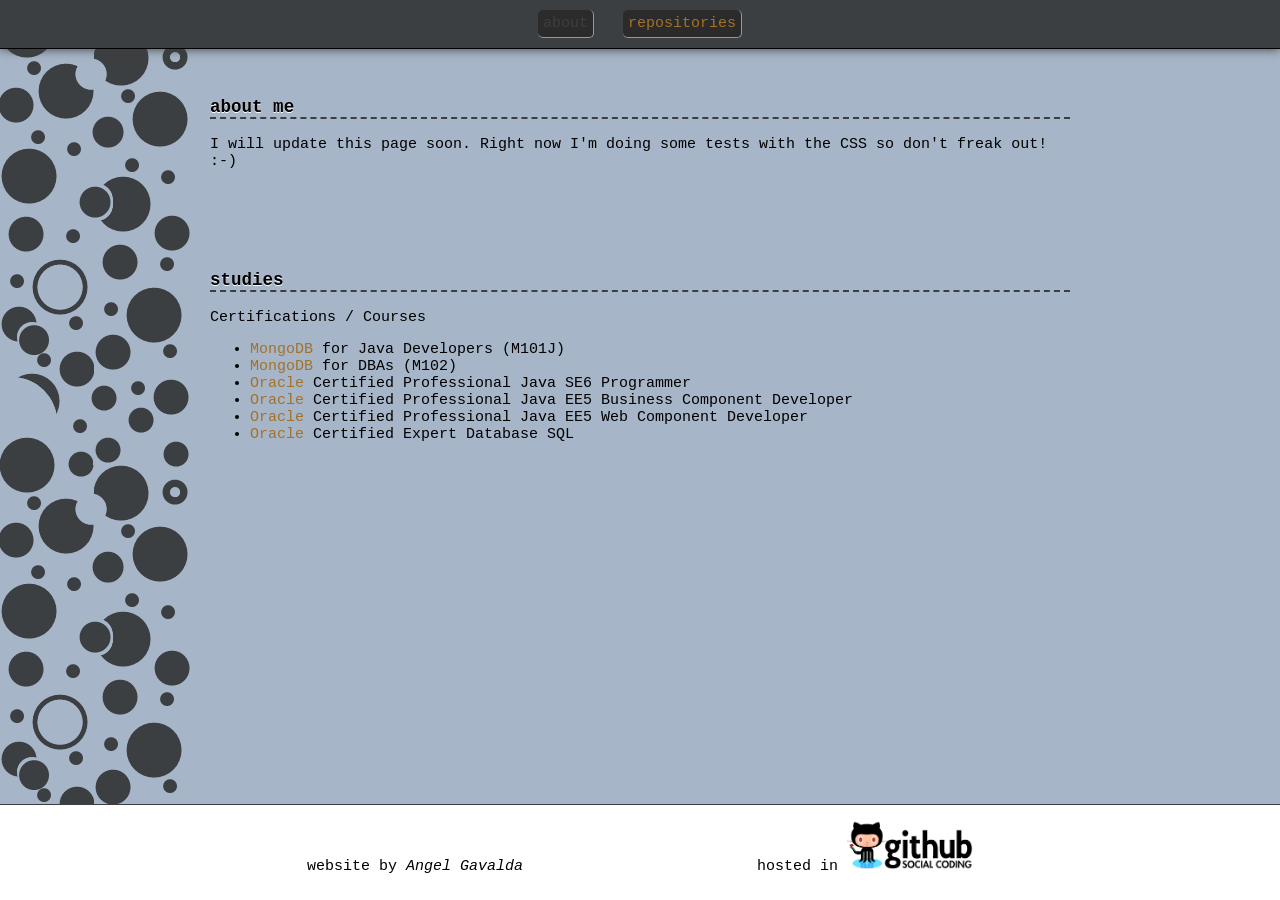
==== index.html @ 54467887 "add studies" ====
<!DOCTYPE html>
<html>
<head>
    <title>Angel github io</title>
    <link rel="stylesheet" type="text/css" href="css/angel-git.css"/>
    <script type="text/javascript" src="js/angel-git.js"></script>
</head>
<body>
<div class="main-container">
    <header>
        <ul class="centered">
            <li class="active"><a href="/">about</a></li>
            <li><a href="/repo">repositories</a></li>
        </ul>
    </header>
    <section id="mainSection">
        <div class="body-container centered">
            <article>
                <h1>about me</h1>
                <p>I will update this page soon. Right now I'm doing some tests with the CSS so don't freak out! :-)</p>
                <br/>

                <!--<div class="code-container">-->
                    <!--<div class="code">-->
                        <!--<span class="console">-->
                            <!--<span class="keyword">public void </span>hola()-->
                            <!--<span class="keyword">{</span>...<span class="keyword">}</span>-->
                        <!--</span>-->
                    <!--</div>-->
                <!--</div>-->
            </article>
            <article>
                <h1>studies</h1>
                <p>Certifications / Courses</p>
                <ul>
                    <li><a href="https://education.mongodb.com/">MongoDB</a> for Java Developers (M101J)</li>
                    <li><a href="https://education.mongodb.com/">MongoDB</a> for DBAs (M102)</li>
                    <li><a href="http://education.oracle.com/" target="_blank">Oracle</a> Certified Professional Java SE6 Programmer</li>
                    <li><a href="http://education.oracle.com/" target="_blank">Oracle</a> Certified Professional Java EE5 Business Component Developer</li>
                    <li><a href="http://education.oracle.com/" target="_blank">Oracle</a> Certified Professional Java EE5 Web Component Developer</li>
                    <li><a href="http://education.oracle.com/" target="_blank">Oracle</a> Certified Expert Database SQL</li>
                </ul>
                <!--<div class="code-container">-->
                <!--<div class="code">-->
                <!--<span class="console">-->
                <!--<span class="keyword">public void </span>hola()-->
                <!--<span class="keyword">{</span>...<span class="keyword">}</span>-->
                <!--</span>-->
                <!--</div>-->
                <!--</div>-->
            </article>
        </div>
    </section>
    <footer>
        <div class="footer-container centered">
            <div class="footer-container-author">
                <p>website by <em>Angel Gavalda</em></p>
            </div>
            <div class="footer-container-github">
                <p>hosted in <a href="https://github.com/"><img src="img/github-logo.png" height="50px"/></a></p>
            </div>
        </div>
    </footer>
</div>
</body>
</html>
---- css/angel-git.css ----
html, body {
    height: 100%;
}

body {
    font-family: Consolas, "Liberation Mono", Courier, monospace;
    font-size: 15px;
    background-color: #a6b5c7;
    margin: 0;
    overflow-y: scroll;
    min-width: 1000px;
}

.centered {
    margin: 0 auto;
    max-width: 900px;
}

a {
    color: #a37229;
    text-decoration: none;
    transition: all .25s;
    -moz-transition: all .25s;
    -webkit-transition: all .25s;
}
a:hover {
    color: #4a3413;
}

.main-container {
    min-height: 100%;
    position: relative;
    /*background: url("../img/bg.png") repeat-y scroll left top, url("../img/bg2.png") repeat-y scroll right top;*/
    background: url("../img/bg.png") repeat-y scroll left top;
}

/*body content*/
section h1 {
    text-shadow:  0 1px #fff;
    border-bottom: 2px dashed #3c3f41;
}
.body-container {
    padding-bottom: 95px;
    /*margin-left: 190px;*/
}
.body-container article {
    /*margin-left: 130px;*/
    padding: 20px;
    /*border-bottom: 1px dashed #3c3f41;*/
    /*background-color: #9ebc9d;*/
    /*border: 2px dashed #3c3f41;*/
    margin-bottom: 10px;
    margin-top: 10px;
    border-radius: 7px;
}
.body-container article img {
    margin-bottom: 20px;
    margin-top: 20px;
    margin-left: 150px;
    box-shadow: 5px 5px 5px #888888;
}
.code-container {
    width: 700px;
    margin: 30px auto 0;
}
.code {
    background-color: #3c3f41;
    border-radius: 7px;
    padding: 10px;
}
.console {
    font-family: Consolas, "Liberation Mono", Courier, monospace;
    color: white;
}
.keyword {
    color: #ffcaa6;
}

/*header*/
header {
    padding-bottom: 10px;
    padding-top: 10px;
    background-color: #3c3f41;
    box-shadow: 0 0 10px #3c3f41;
    border-bottom: 1px solid black;
    margin-bottom: 2px;
}
header ul {
    display: block;
    text-align: center;
    padding-left: 0;
}
header ul li {
    display: inline-block;
    padding: 5px;
    border-radius: 5px;
    background-color: #2b2b2b;
    margin-left: 10px;
    margin-right: 10px;
    border-bottom: 1px solid #999;
    border-right: 1px solid #999;
}
header ul li:hover {

}
header ul li.active a {
    /*text-decoration: underline;*/
    color: #3c3f41;
}


/*footer*/
body footer {
    width: 100%;
    padding-bottom: 5px;
    background-color: #FFF;
    /*box-shadow: 0 -4px 2px #b1d8af;*/
    border-top: 1px solid #3c3f41;
    margin-top: 50px;
    position: absolute;
    bottom: 0;
    height: 90px;
}
.footer-container {
    display: block;
    text-align: center;
}

.footer-container-author {
    display: inline-block;
    width: 49%;
}
.footer-container-github {
    display: inline-block;
    width: 49%;
}
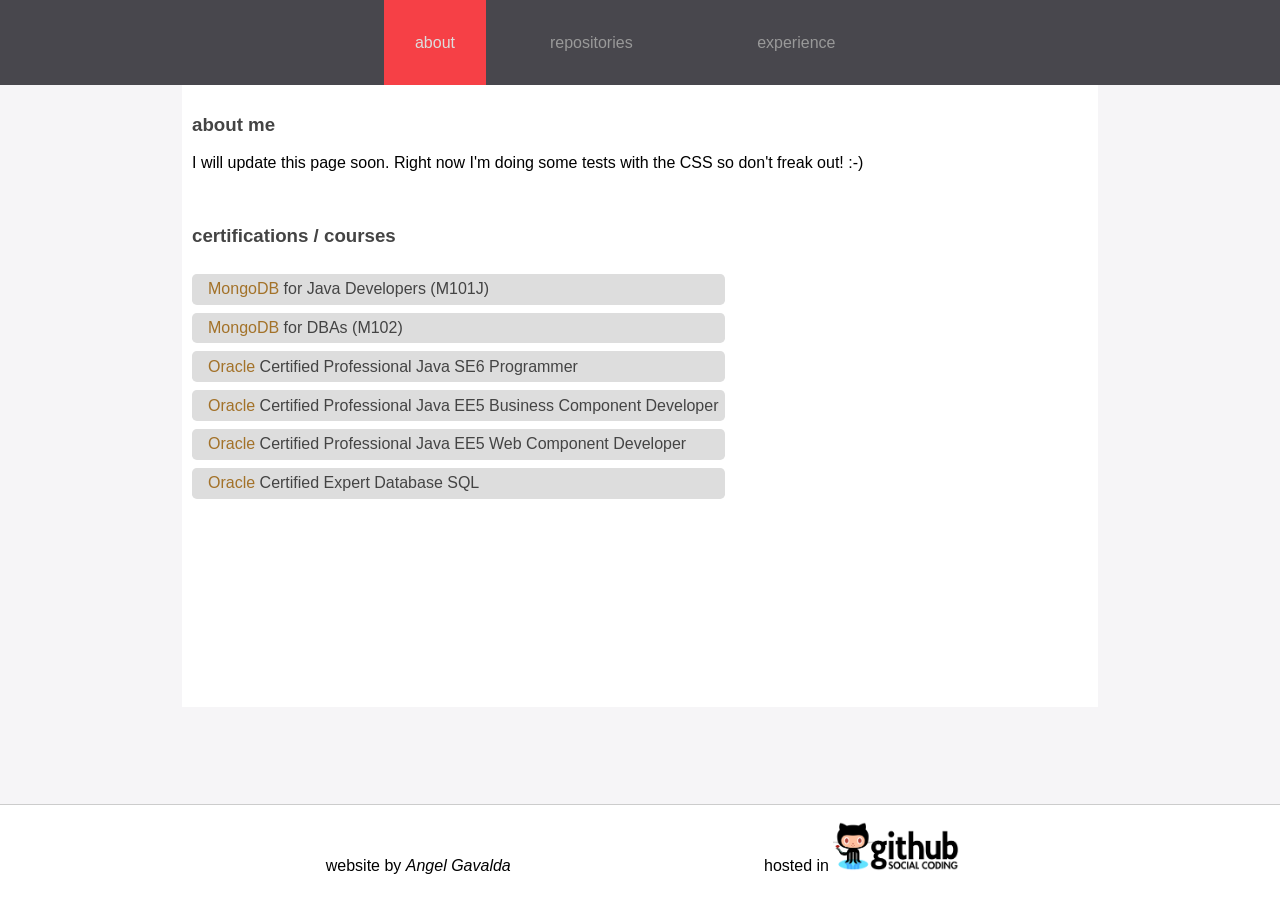
==== commit fd4ef669: "updated css style" ====
--- a/index.html
+++ b/index.html
@@ -7,47 +7,34 @@
 </head>
 <body>
 <div class="main-container">
-    <header>
-        <ul class="centered">
-            <li class="active"><a href="/">about</a></li>
-            <li><a href="/repo">repositories</a></li>
-        </ul>
-    </header>
+    <div class="header-container">
+        <header>
+            <ul>
+                <li class="active"><a href="/">about</a></li>
+                <li><a href="/repo">repositories</a></li>
+                <li><a href="/exp">experience</a></li>
+            </ul>
+        </header>
+    </div>
     <section id="mainSection">
         <div class="body-container centered">
             <article>
                 <h1>about me</h1>
                 <p>I will update this page soon. Right now I'm doing some tests with the CSS so don't freak out! :-)</p>
                 <br/>
-
-                <!--<div class="code-container">-->
-                    <!--<div class="code">-->
-                        <!--<span class="console">-->
-                            <!--<span class="keyword">public void </span>hola()-->
-                            <!--<span class="keyword">{</span>...<span class="keyword">}</span>-->
-                        <!--</span>-->
-                    <!--</div>-->
-                <!--</div>-->
             </article>
             <article>
-                <h1>studies</h1>
-                <p>Certifications / Courses</p>
-                <ul>
-                    <li><a href="https://education.mongodb.com/">MongoDB</a> for Java Developers (M101J)</li>
-                    <li><a href="https://education.mongodb.com/">MongoDB</a> for DBAs (M102)</li>
-                    <li><a href="http://education.oracle.com/" target="_blank">Oracle</a> Certified Professional Java SE6 Programmer</li>
-                    <li><a href="http://education.oracle.com/" target="_blank">Oracle</a> Certified Professional Java EE5 Business Component Developer</li>
-                    <li><a href="http://education.oracle.com/" target="_blank">Oracle</a> Certified Professional Java EE5 Web Component Developer</li>
-                    <li><a href="http://education.oracle.com/" target="_blank">Oracle</a> Certified Expert Database SQL</li>
-                </ul>
-                <!--<div class="code-container">-->
-                <!--<div class="code">-->
-                <!--<span class="console">-->
-                <!--<span class="keyword">public void </span>hola()-->
-                <!--<span class="keyword">{</span>...<span class="keyword">}</span>-->
-                <!--</span>-->
-                <!--</div>-->
-                <!--</div>-->
+                <h1>certifications / courses</h1>
+                <div class="cert-container">
+                    <ul>
+                        <li><a href="https://education.mongodb.com/">MongoDB</a> for Java Developers (M101J)</li>
+                        <li><a href="https://education.mongodb.com/">MongoDB</a> for DBAs (M102)</li>
+                        <li><a href="http://education.oracle.com/" target="_blank">Oracle</a> Certified Professional Java SE6 Programmer</li>
+                        <li><a href="http://education.oracle.com/" target="_blank">Oracle</a> Certified Professional Java EE5 Business Component Developer</li>
+                        <li><a href="http://education.oracle.com/" target="_blank">Oracle</a> Certified Professional Java EE5 Web Component Developer</li>
+                        <li><a href="http://education.oracle.com/" target="_blank">Oracle</a> Certified Expert Database SQL</li>
+                    </ul>
+                </div>
             </article>
         </div>
     </section>
--- a/css/angel-git.css
+++ b/css/angel-git.css
@@ -3,109 +3,28 @@
 }
 
 body {
-    font-family: Consolas, "Liberation Mono", Courier, monospace;
-    font-size: 15px;
-    background-color: #a6b5c7;
+    font-family: Helvetica,serif;
+    font-size: 16px;
+    background-color: #f6f5f7;
     margin: 0;
     overflow-y: scroll;
-    min-width: 1000px;
+    min-width: 500px;
 }
 
-.centered {
-    margin: 0 auto;
-    max-width: 900px;
-}
-
-a {
-    color: #a37229;
-    text-decoration: none;
-    transition: all .25s;
-    -moz-transition: all .25s;
-    -webkit-transition: all .25s;
-}
-a:hover {
-    color: #4a3413;
+.body-container {
+    height: 100%;
+    background-color: white;
+    padding: 10px;
+    padding-bottom: 200px;
 }
 
 .main-container {
     min-height: 100%;
     position: relative;
-    /*background: url("../img/bg.png") repeat-y scroll left top, url("../img/bg2.png") repeat-y scroll right top;*/
-    background: url("../img/bg.png") repeat-y scroll left top;
 }
 
-/*body content*/
-section h1 {
-    text-shadow:  0 1px #fff;
-    border-bottom: 2px dashed #3c3f41;
-}
-.body-container {
-    padding-bottom: 95px;
-    /*margin-left: 190px;*/
-}
-.body-container article {
-    /*margin-left: 130px;*/
-    padding: 20px;
-    /*border-bottom: 1px dashed #3c3f41;*/
-    /*background-color: #9ebc9d;*/
-    /*border: 2px dashed #3c3f41;*/
-    margin-bottom: 10px;
-    margin-top: 10px;
-    border-radius: 7px;
-}
-.body-container article img {
-    margin-bottom: 20px;
-    margin-top: 20px;
-    margin-left: 150px;
-    box-shadow: 5px 5px 5px #888888;
-}
-.code-container {
-    width: 700px;
-    margin: 30px auto 0;
-}
-.code {
-    background-color: #3c3f41;
-    border-radius: 7px;
-    padding: 10px;
-}
-.console {
-    font-family: Consolas, "Liberation Mono", Courier, monospace;
-    color: white;
-}
-.keyword {
-    color: #ffcaa6;
-}
-
-/*header*/
-header {
-    padding-bottom: 10px;
-    padding-top: 10px;
-    background-color: #3c3f41;
-    box-shadow: 0 0 10px #3c3f41;
-    border-bottom: 1px solid black;
-    margin-bottom: 2px;
-}
-header ul {
-    display: block;
-    text-align: center;
-    padding-left: 0;
-}
-header ul li {
-    display: inline-block;
-    padding: 5px;
-    border-radius: 5px;
-    background-color: #2b2b2b;
-    margin-left: 10px;
-    margin-right: 10px;
-    border-bottom: 1px solid #999;
-    border-right: 1px solid #999;
-}
-header ul li:hover {
-
-}
-header ul li.active a {
-    /*text-decoration: underline;*/
-    color: #3c3f41;
+h1 {
+    color: #444;
 }
 
 
@@ -114,8 +33,7 @@
     width: 100%;
     padding-bottom: 5px;
     background-color: #FFF;
-    /*box-shadow: 0 -4px 2px #b1d8af;*/
-    border-top: 1px solid #3c3f41;
+    border-top: 1px solid #CCC;
     margin-top: 50px;
     position: absolute;
     bottom: 0;
@@ -133,4 +51,82 @@
 .footer-container-github {
     display: inline-block;
     width: 49%;
-}+}
+
+
+.centered {
+    margin: 0 auto;
+    max-width: 70%;
+}
+
+a {
+    color: #a37229;
+    text-decoration: none;
+}
+
+/*header*/
+.header-container {
+    background-color: #48474D;
+    width: 100%;
+    /*border-bottom: 1px solid black;*/
+}
+
+header {
+    height: 85px;
+    display: table;
+    width: 40%;
+    margin:0 auto;
+}
+header ul {
+    display: table-row;
+    text-align: center;
+    padding: 0;
+    margin: 0;
+}
+header ul li {
+    display: table-cell;
+    vertical-align: middle;
+    transition: all .2s ease-out;
+}
+
+header ul li:hover {
+    background-color: #F64046;
+}
+header ul li:hover a {
+    color: #DDD;
+}
+
+header ul li a {
+    color: #999;
+}
+
+header ul li.active {
+    background-color: #F64046;
+}
+header ul li.active a {
+    color: #DDD;
+}
+
+
+/*list*/
+.cert-container ul {
+    list-style: none;
+    display: inline-block;
+    margin: 0;
+    padding: 0;
+}
+.cert-container ul li {
+    /*position: relative;*/
+    /*display: block;*/
+    padding: .4em .4em .4em 1em;
+    margin: .5em 0;
+    background: #ddd;
+    color: #444;
+    border-radius: .3em;
+    transition: all .3s ease-out;
+}
+
+.cert-container ul li:hover {
+    background: #eee;
+}
+
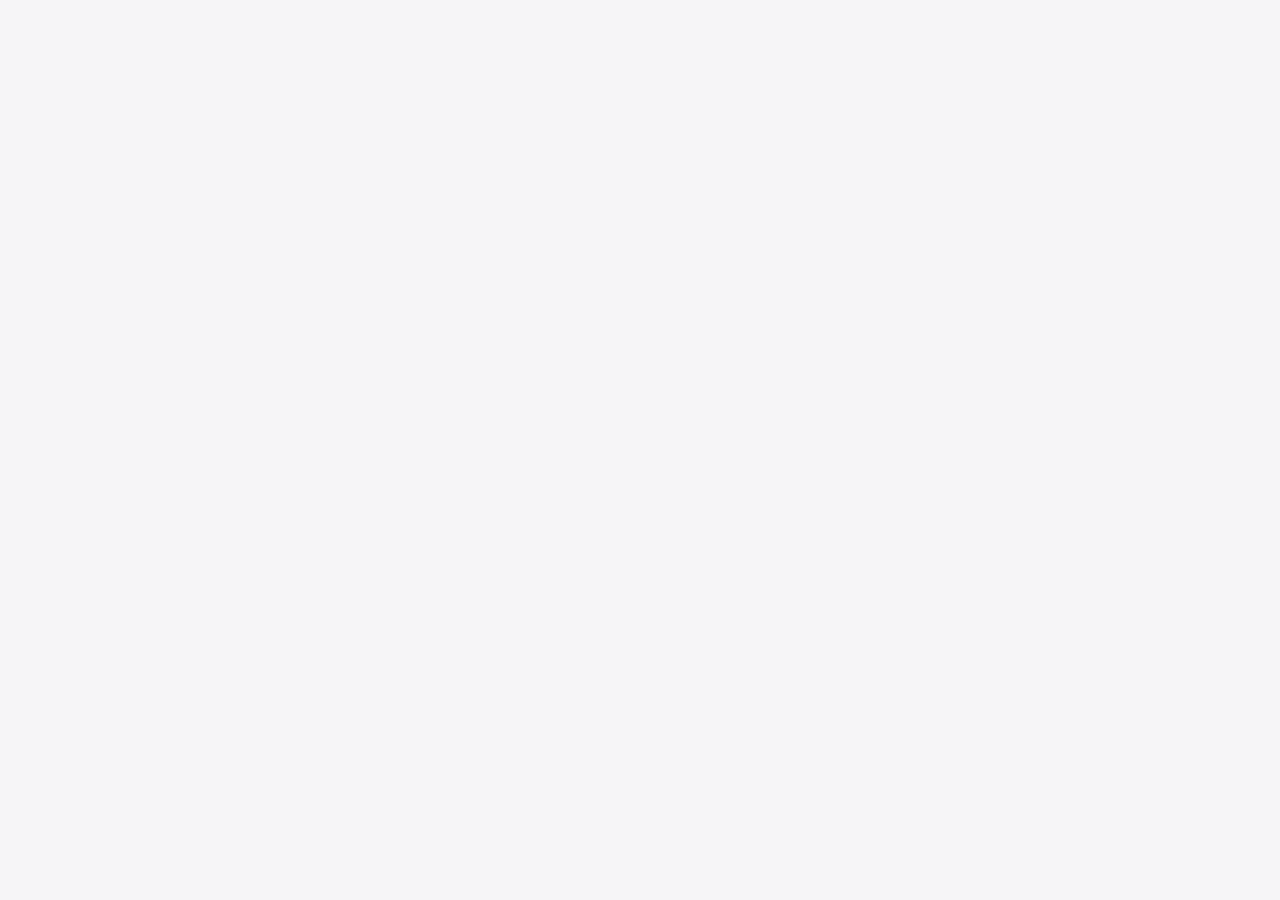
==== commit 6d1a2174: "restart repo" ====
--- a/index.html
+++ b/index.html
@@ -6,48 +6,6 @@
     <script type="text/javascript" src="js/angel-git.js"></script>
 </head>
 <body>
-<div class="main-container">
-    <div class="header-container">
-        <header>
-            <ul>
-                <li class="active"><a href="/">about</a></li>
-                <li><a href="/repo">repositories</a></li>
-                <li><a href="/exp">experience</a></li>
-            </ul>
-        </header>
-    </div>
-    <section id="mainSection">
-        <div class="body-container centered">
-            <article>
-                <h1>about me</h1>
-                <p>I will update this page soon. Right now I'm doing some tests with the CSS so don't freak out! :-)</p>
-                <br/>
-            </article>
-            <article>
-                <h1>certifications / courses</h1>
-                <div class="cert-container">
-                    <ul>
-                        <li><a href="https://education.mongodb.com/">MongoDB</a> for Java Developers (M101J)</li>
-                        <li><a href="https://education.mongodb.com/">MongoDB</a> for DBAs (M102)</li>
-                        <li><a href="http://education.oracle.com/" target="_blank">Oracle</a> Certified Professional Java SE6 Programmer</li>
-                        <li><a href="http://education.oracle.com/" target="_blank">Oracle</a> Certified Professional Java EE5 Business Component Developer</li>
-                        <li><a href="http://education.oracle.com/" target="_blank">Oracle</a> Certified Professional Java EE5 Web Component Developer</li>
-                        <li><a href="http://education.oracle.com/" target="_blank">Oracle</a> Certified Expert Database SQL</li>
-                    </ul>
-                </div>
-            </article>
-        </div>
-    </section>
-    <footer>
-        <div class="footer-container centered">
-            <div class="footer-container-author">
-                <p>website by <em>Angel Gavalda</em></p>
-            </div>
-            <div class="footer-container-github">
-                <p>hosted in <a href="https://github.com/"><img src="img/github-logo.png" height="50px"/></a></p>
-            </div>
-        </div>
-    </footer>
-</div>
+
 </body>
 </html>
--- a/css/angel-git.css
+++ b/css/angel-git.css
@@ -107,6 +107,58 @@
     color: #DDD;
 }
 
+.fluid-row {
+    width: 98%;
+    height: 100%;
+    margin-bottom: 2%;
+    display: block;
+    clear: both;
+}
+.col4 {
+    float: left;
+    margin-right: -100%;
+    border: 1px solid black;
+    /*width: 32%;*/
+    height: 180px;
+    margin-bottom: 2%;
+}
+.push0 {
+    margin-left: 0%;
+}
+.push4 {
+    margin-left: 34%;
+}
+.push8 {
+    margin-left: 68%;
+}
+
+.cert-img {
+    width: 300px;
+    height: 160px;
+    min-width: 300px;
+
+}
+.img-mongo-java {
+    background-image: url('../img/mongo-java.png');
+}
+.img-mongo-dba {
+    background-image: url('../img/mongo-dba.png');
+}
+.img-java-pro {
+    background-image: url('../img/java-programmer.png');
+}
+.img-java-web {
+    background-image: url('../img/java-programmer.png');
+}
+
+.col-glow {
+    transition: all .3s ease-out;
+}
+.col-glow:hover {
+    /*box-shadow: 0px 0px 5px #000;*/
+    -webkit-filter: brightness(120%);
+}
+
 
 /*list*/
 .cert-container ul {
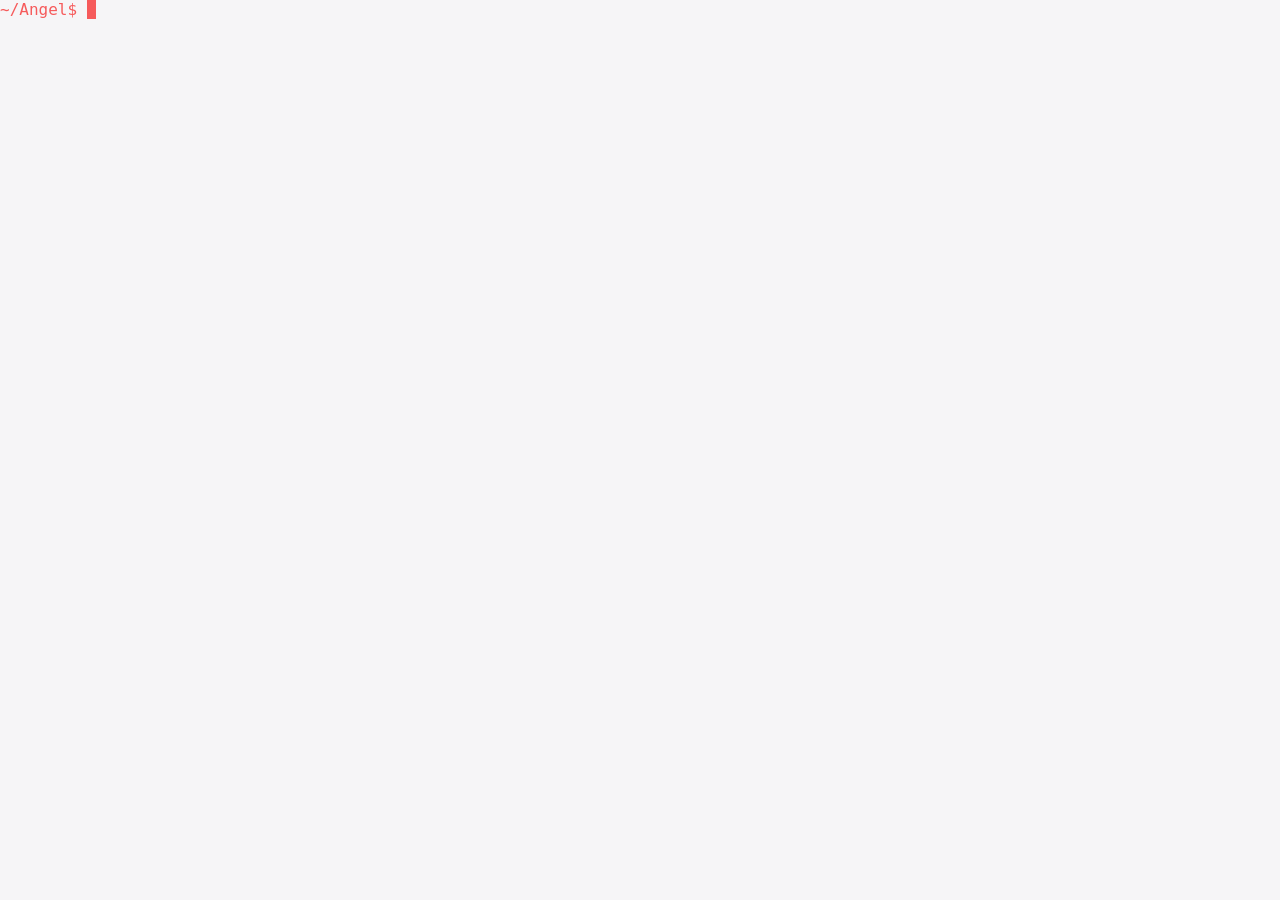
==== commit 1855aa34: "add console view" ====
--- a/index.html
+++ b/index.html
@@ -6,6 +6,15 @@
     <script type="text/javascript" src="js/angel-git.js"></script>
 </head>
 <body>
-
+<span class="jqconsole-prompt">
+    <span></span>
+    <span>
+        <span>~/Angel$&nbsp;</span>
+        <span></span>
+        <span class="jqconsole-cursor" style="color: transparent; display: inline; z-index: 0; position: absolute;">&nbsp;</span>
+        <span style="position: relative;"></span>
+    </span>
+    <span></span>
+</span>
 </body>
 </html>
--- a/css/angel-git.css
+++ b/css/angel-git.css
@@ -3,7 +3,7 @@
 }
 
 body {
-    font-family: Helvetica,serif;
+    font-family: Monaco, Menlo, 'Ubuntu Mono', 'Droid Sans Mono', Consolas, monospace;
     font-size: 16px;
     background-color: #f6f5f7;
     margin: 0;
@@ -11,65 +11,6 @@
     min-width: 500px;
 }
 
-.body-container {
-    height: 100%;
-    background-color: white;
-    padding: 10px;
-    padding-bottom: 200px;
-}
-
-.main-container {
-    min-height: 100%;
-    position: relative;
-}
-
-h1 {
-    color: #444;
-}
-
-
-/*footer*/
-body footer {
-    width: 100%;
-    padding-bottom: 5px;
-    background-color: #FFF;
-    border-top: 1px solid #CCC;
-    margin-top: 50px;
-    position: absolute;
-    bottom: 0;
-    height: 90px;
-}
-.footer-container {
-    display: block;
-    text-align: center;
-}
-
-.footer-container-author {
-    display: inline-block;
-    width: 49%;
-}
-.footer-container-github {
-    display: inline-block;
-    width: 49%;
-}
-
-
-.centered {
-    margin: 0 auto;
-    max-width: 70%;
-}
-
-a {
-    color: #a37229;
-    text-decoration: none;
-}
-
-/*header*/
-.header-container {
-    background-color: #48474D;
-    width: 100%;
-    /*border-bottom: 1px solid black;*/
-}
 
 header {
     height: 85px;
@@ -107,78 +48,55 @@
     color: #DDD;
 }
 
-.fluid-row {
-    width: 98%;
-    height: 100%;
-    margin-bottom: 2%;
-    display: block;
-    clear: both;
+.row {
+    width: 100%;
+    margin: 0 auto;
 }
-.col4 {
-    float: left;
-    margin-right: -100%;
-    border: 1px solid black;
-    /*width: 32%;*/
-    height: 180px;
-    margin-bottom: 2%;
-}
-.push0 {
-    margin-left: 0%;
-}
-.push4 {
-    margin-left: 34%;
-}
-.push8 {
-    margin-left: 68%;
+.block {
+   display: inline-block;
 }
 
-.cert-img {
-    width: 300px;
-    height: 160px;
-    min-width: 300px;
-
-}
-.img-mongo-java {
-    background-image: url('../img/mongo-java.png');
-}
-.img-mongo-dba {
-    background-image: url('../img/mongo-dba.png');
-}
-.img-java-pro {
-    background-image: url('../img/java-programmer.png');
-}
-.img-java-web {
-    background-image: url('../img/java-programmer.png');
+.jqconsole-prompt {
+    color: #f65a5b;
 }
 
-.col-glow {
-    transition: all .3s ease-out;
+.jqconsole-cursor {
+    -webkit-animation-name: blinker;
+    -moz-animation-name: blinker;
+    -ms-animation-name: blinker;
+    -o-animation-name: blinker;
+    -webkit-animation-iteration-count: infinite;
+    -moz-animation-iteration-count: infinite;
+    -ms-animation-iteration-count: infinite;
+    -o-animation-iteration-count: infinite;
+    -webkit-animation-timing-function: cubic-bezier(1, 0, 0, 1);
+    -ms-animation-timing-function: cubic-bezier(1, 0, 0, 1);
+    -o-animation-timing-function: cubic-bezier(1, 0, 0, 1);
+    -moz-animation-timing-function: cubic-bezier(1, 0, 0, 1);
+    -webkit-animation-duration: 1s;
+    -moz-animation-duration: 1s;
+    -o-animation-duration: 1s;
+    -ms-animation-duration: 1s;
+    background: #f65a5b;
 }
-.col-glow:hover {
-    /*box-shadow: 0px 0px 5px #000;*/
-    -webkit-filter: brightness(120%);
+
+@-moz-keyframes blinker {
+    0% { opacity: 1.0; }
+    50% { opacity: 0.0; }
+    100% { opacity: 1.0; }
+}
+
+@-webkit-keyframes blinker {
+    0% { opacity: 1.0; }
+    50% { opacity: 0.0; }
+    100% { opacity: 1.0; }
+}
+
+@keyframes blinker {
+    0% { opacity: 1.0; }
+    50% { opacity: 0.0; }
+    100% { opacity: 1.0; }
 }
 
 
-/*list*/
-.cert-container ul {
-    list-style: none;
-    display: inline-block;
-    margin: 0;
-    padding: 0;
-}
-.cert-container ul li {
-    /*position: relative;*/
-    /*display: block;*/
-    padding: .4em .4em .4em 1em;
-    margin: .5em 0;
-    background: #ddd;
-    color: #444;
-    border-radius: .3em;
-    transition: all .3s ease-out;
-}
 
-.cert-container ul li:hover {
-    background: #eee;
-}
-
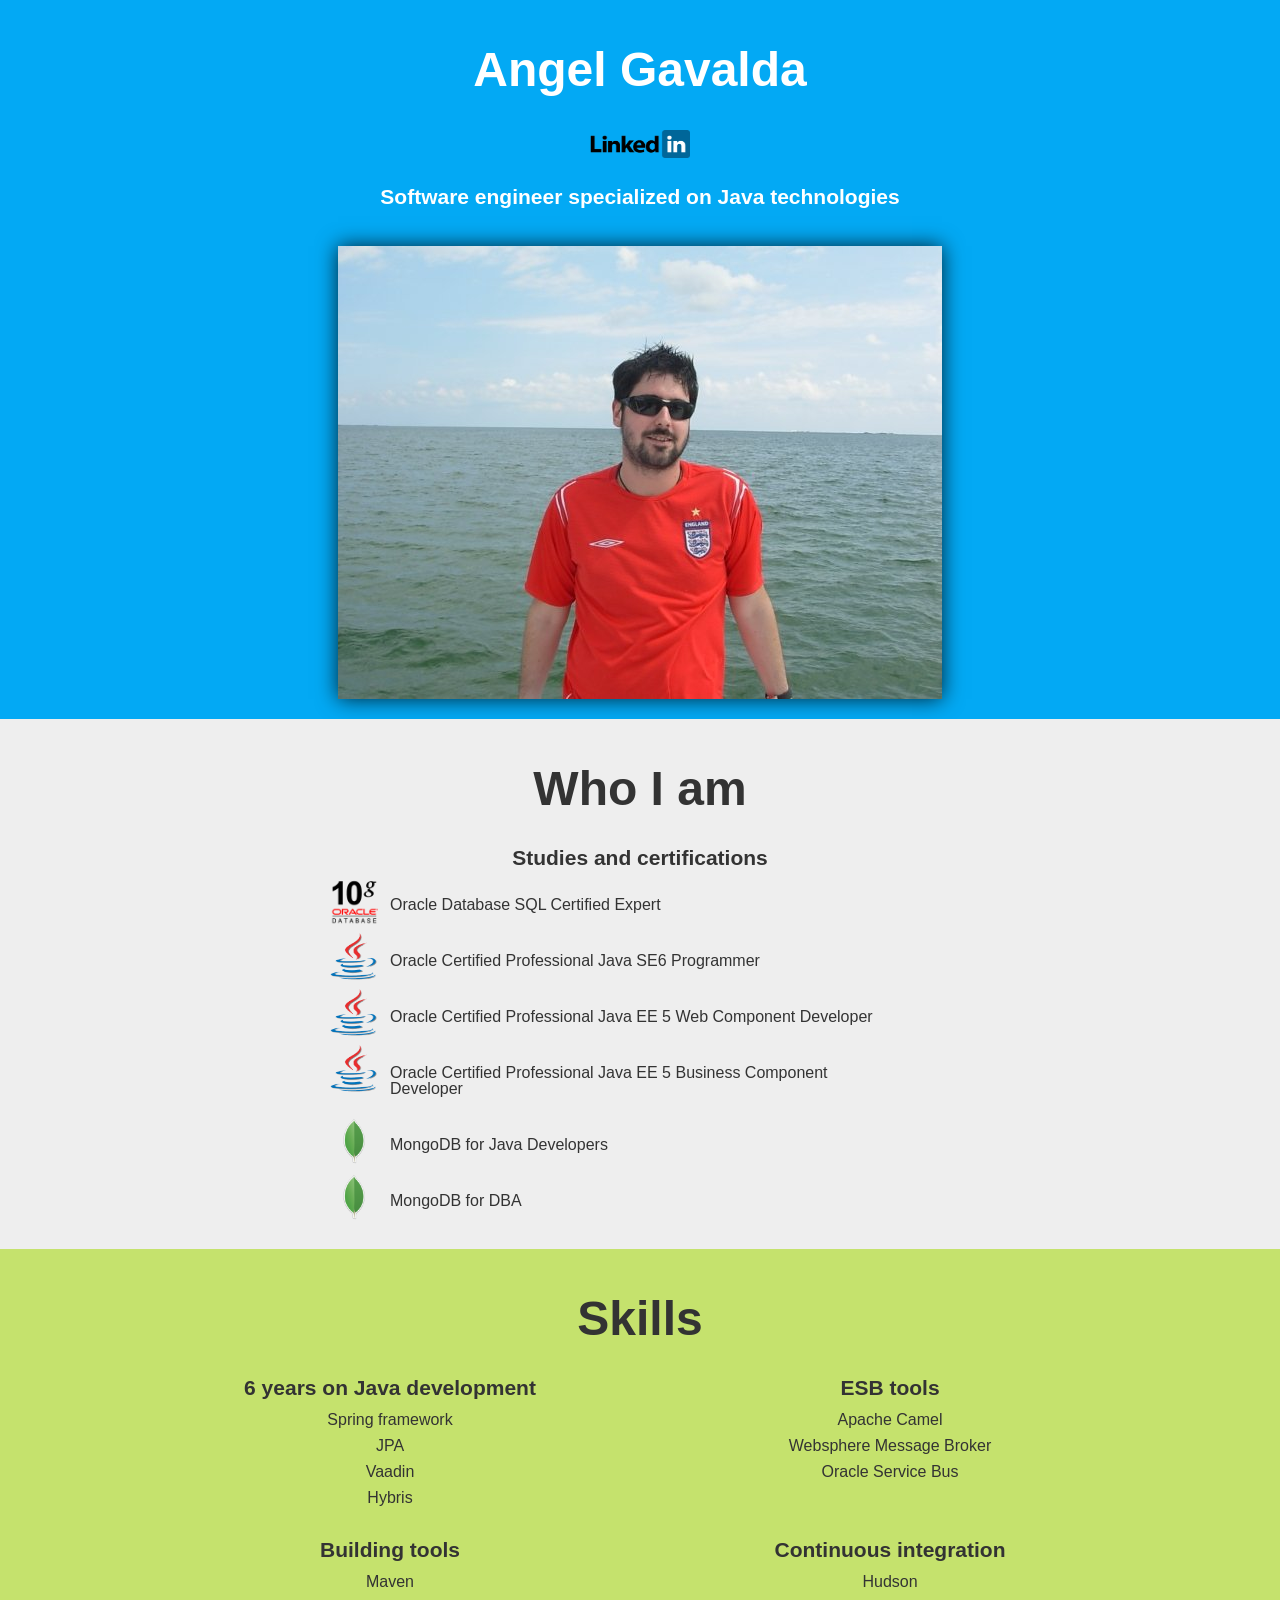
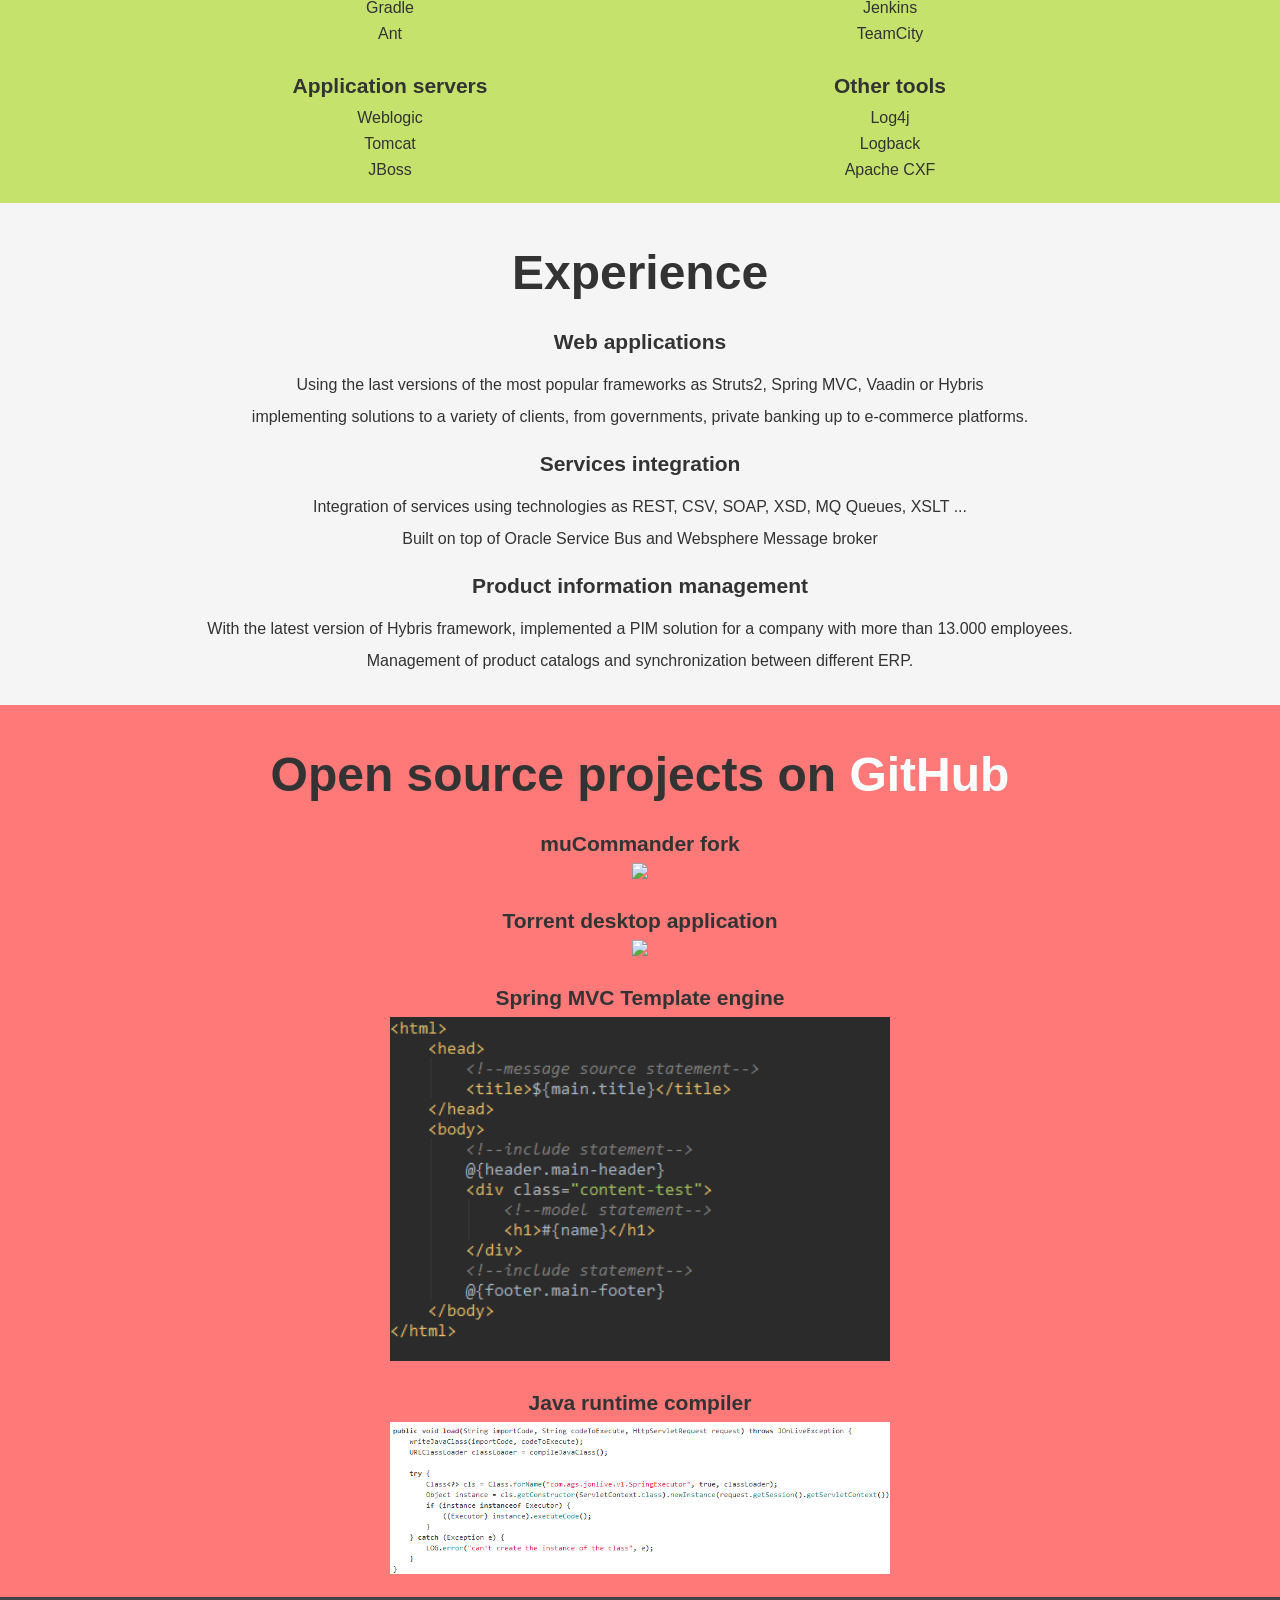
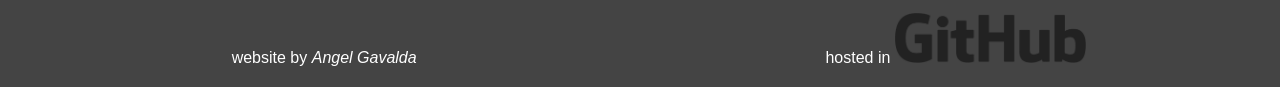
==== commit b56898dd: "updated profile" ====
--- a/index.html
+++ b/index.html
@@ -1,20 +1,179 @@
 <!DOCTYPE html>
-<html>
+<html lang="en">
 <head>
-    <title>Angel github io</title>
-    <link rel="stylesheet" type="text/css" href="css/angel-git.css"/>
-    <script type="text/javascript" src="js/angel-git.js"></script>
+    <meta http-equiv="Content-Type" content="text/html; charset=utf-8"/>
+    <title>Angel GitHub Page</title>
+
+    <link type="text/css" href="css/main.css" media="all" rel="stylesheet">
 </head>
 <body>
-<span class="jqconsole-prompt">
-    <span></span>
-    <span>
-        <span>~/Angel$&nbsp;</span>
-        <span></span>
-        <span class="jqconsole-cursor" style="color: transparent; display: inline; z-index: 0; position: absolute;">&nbsp;</span>
-        <span style="position: relative;"></span>
-    </span>
-    <span></span>
-</span>
+
+<section class="introduction">
+    <h1>Angel Gavalda</h1>
+    <a href="https://www.linkedin.com/pub/angel-gavalda/19/62b/7b2">
+        <img class="centered" src="images/logo-linkedin.png" width="100px">
+    </a>
+
+    <h2>Software engineer specialized on Java technologies</h2>
+    <img class="shadowed" src="images/gava.jpg" alt="yep, that's me!">
+</section>
+
+<section class="main-section">
+    <h1>Who I am</h1>
+
+    <h2>Studies and certifications</h2>
+
+
+    <ul class="centered">
+        <li class="sql">Oracle Database SQL Certified Expert</li>
+        <li class="java">Oracle Certified Professional Java SE6 Programmer</li>
+        <li class="java">Oracle Certified Professional Java EE 5 Web Component Developer</li>
+        <li class="java">Oracle Certified Professional Java EE 5 Business Component Developer</li>
+        <li class="mongo">MongoDB for Java Developers</li>
+        <li class="mongo">MongoDB for DBA</li>
+    </ul>
+</section>
+
+<section class="experience">
+    <h1>Skills</h1>
+
+    <div class="row centered">
+        <div class="span-6">
+            <h2>6 years on Java development</h2>
+            <ul class="centered aligned">
+                <li>Spring framework</li>
+                <li>JPA</li>
+                <li>Vaadin</li>
+                <li>Hybris</li>
+            </ul>
+        </div>
+        <div class="span-6">
+            <h2>ESB tools</h2>
+            <ul class="centered aligned">
+                <li>Apache Camel</li>
+                <li>Websphere Message Broker</li>
+                <li>Oracle Service Bus</li>
+            </ul>
+        </div>
+    </div>
+
+    <div class="row centered">
+        <div class="span-6">
+            <h2>Building tools</h2>
+            <ul class="centered aligned">
+                <li>Maven</li>
+                <li>Gradle</li>
+                <li>Ant</li>
+            </ul>
+        </div>
+        <div class="span-6">
+            <h2>Continuous integration</h2>
+            <ul class="centered aligned">
+                <li>Hudson</li>
+                <li>Jenkins</li>
+                <li>TeamCity</li>
+            </ul>
+        </div>
+    </div>
+    <div class="row centered">
+        <div class="span-6">
+            <h2>Application servers</h2>
+            <ul class="centered aligned">
+                <li>Weblogic</li>
+                <li>Tomcat</li>
+                <li>JBoss</li>
+            </ul>
+        </div>
+        <div class="span-6">
+            <h2>Other tools</h2>
+            <ul class="centered aligned">
+                <li>Log4j</li>
+                <li>Logback</li>
+                <li>Apache CXF</li>
+            </ul>
+        </div>
+    </div>
+
+</section>
+
+<section class="projects">
+    <h1>Experience</h1>
+
+    <h2>Web applications</h2>
+    <div class="aligned">
+        <p>Using the last versions of the most popular frameworks as Struts2, Spring MVC, Vaadin or Hybris</p>
+        <p>implementing solutions to a variety of clients, from governments, private banking up to e-commerce platforms.</p>
+
+    </div>
+
+    <h2>Services integration</h2>
+    <div class="aligned">
+        <p>Integration of services using technologies as REST, CSV, SOAP, XSD, MQ Queues, XSLT ... </p>
+        <p>Built on top of Oracle Service Bus and Websphere Message broker</p>
+    </div>
+
+    <h2>Product information management</h2>
+    <div class="aligned">
+        <p>With the latest version of Hybris framework, implemented a PIM solution for a company with more than 13.000 employees.</p>
+        <p>Management of product catalogs and synchronization between different ERP.</p>
+    </div>
+
+
+</section>
+
+<section class="social">
+    <h1>Open source projects on <a href="https://github.com/angel-git">GitHub</a></h1>
+
+    <h2>muCommander fork</h2>
+
+    <div class="aligned">
+        <a href="https://github.com/angel-git/muCommander">
+            <img class="tile"
+                 src="https://raw.githubusercontent.com/angel-git/muCommander/master/muCommander2013-12-12.png">
+        </a>
+    </div>
+    <h2>Torrent desktop application</h2>
+
+    <div class="aligned">
+        <a href="https://github.com/angel-git/pirate-desktop">
+            <img class="tile"
+                 src="https://raw.githubusercontent.com/angel-git/pirate-desktop/master/image1.png">
+        </a>
+    </div>
+
+
+    <h2>Spring MVC Template engine</h2>
+
+    <div class="aligned">
+        <a href="https://github.com/angel-git/template-spring-mvc">
+            <img class="tile" src="images/template-spring.png">
+        </a>
+    </div>
+
+    <h2>Java runtime compiler</h2>
+
+    <div class="aligned">
+        <a href="https://github.com/angel-git/java-live">
+            <img class="tile" src="images/java-live.png">
+        </a>
+    </div>
+
+
+</section>
+
+
+<footer>
+    <div class="footer-container centered">
+        <div class="footer-container-author">
+            <p>website by <em>Angel Gavalda</em></p>
+        </div>
+        <div class="footer-container-github">
+            <p>hosted in <a href="https://github.com/"><img src="images/GitHub-Logo.png" height="50px"/></a></p>
+        </div>
+    </div>
+</footer>
+
+
 </body>
-</html>+</html>
+
--- a/css/main.css
+++ b/css/main.css
@@ -0,0 +1,189 @@
+html, body {
+    line-height: 1;
+    /*font-family: 'Helvetica Neue', Helvetica, Arial, sans-serif;*/
+    font-family: 'Open Sans', Arial, sans-serif;
+    -webkit-font-smoothing: antialiased;
+    text-shadow: 1px 1px 1px rgba(0, 0, 0, 0.004);
+    margin: 0;
+    padding: 0;
+    color: #333
+}
+
+a {
+    color: #FFFFFF;
+    text-decoration: none;
+}
+
+h1 {
+    margin: 20px auto 0;
+    font-size: 48px;
+    font-weight: bold;
+    line-height: 60px;
+    text-align: center;
+    max-width: 910px;
+}
+
+h2 {
+    text-align: center;
+    font-weight: bolder;
+    line-height: 38px;
+    margin: 20px auto 0;
+    font-size: 21px;
+    max-width: 740px;
+}
+
+.centered {
+    margin: 0 auto;
+    display: block;
+    padding: 0;
+
+}
+
+.aligned {
+    text-align: center;
+}
+
+.shadowed {
+    box-shadow:  0px 0px 20px 0px rgba(0,0,0,.80);
+}
+
+section {
+    padding-bottom: 20px;
+    padding-top: 20px;
+    position: relative;
+}
+
+section.introduction {
+    background-color: #03a9f4;
+
+}
+
+section.introduction h1, section.introduction h2 {
+    color: #FFFFFF
+}
+
+section.introduction img {
+    display: block;
+    margin: 30px auto 0;
+}
+
+section.main-section {
+    background-color: #eee;
+
+}
+
+section.experience {
+    background-color: #C5E26D;
+}
+
+section.social {
+    background-color: #FF7979;
+}
+
+section.social img {
+   width: 500px;
+}
+
+section.projects {
+    background-color: #f5f5f5;
+
+}
+
+.row {
+    content: "";
+    display: table;
+    clear: both;
+}
+
+.tile {
+    transition: all .2s cubic-bezier(.4, 0, .2, 1);
+    box-sizing: border-box;
+}
+
+.tile:hover {
+    box-shadow:  0px 0px 20px 0px rgba(0,0,0,.80);
+    position: relative;
+    z-index: 100;
+}
+
+[class*=span-] {
+    display: block;
+    float: left;
+    width: 100%;
+    box-sizing: border-box;
+    margin: 0;
+}
+
+[class*=span-] img {
+    width: 100%;
+}
+
+.span-3 {
+    width: 25%;
+}
+
+.span-6 {
+    width: 50%;
+}
+
+
+ul {
+    padding-top: 20px;
+    width: 500px;
+    position: relative;
+}
+
+ul li {
+    list-style: none;
+    position: relative;
+    padding-bottom: 5px;
+    padding-top: 5px;
+}
+
+.main-section ul li {
+    padding-bottom: 20px;
+    padding-top: 20px;
+}
+
+.main-section ul li:after {
+    content: ' ';
+    width: 48px;
+    height: 48px;
+    background-size: 48px 48px;
+    position: absolute;
+    left: -60px;
+    top: 0;
+}
+
+.main-section ul li.sql:after {
+    background-image: url("../images/logo_oracle10g.gif");
+}
+
+.main-section ul li.java:after {
+    background-image: url("../images/java.png");
+}
+.main-section ul li.mongo:after {
+    background-image: url("../images/mongo.png");
+}
+
+
+footer {
+    width: 100%;
+    padding-bottom: 5px;
+    background-color: #444;
+    box-shadow: 0 -4px 2px #e7e3c7;
+    color: #FFF
+}
+.footer-container {
+    display: block;
+    text-align: center;
+}
+
+.footer-container-author {
+    display: inline-block;
+    width: 49%;
+}
+.footer-container-github {
+    display: inline-block;
+    width: 49%;
+}
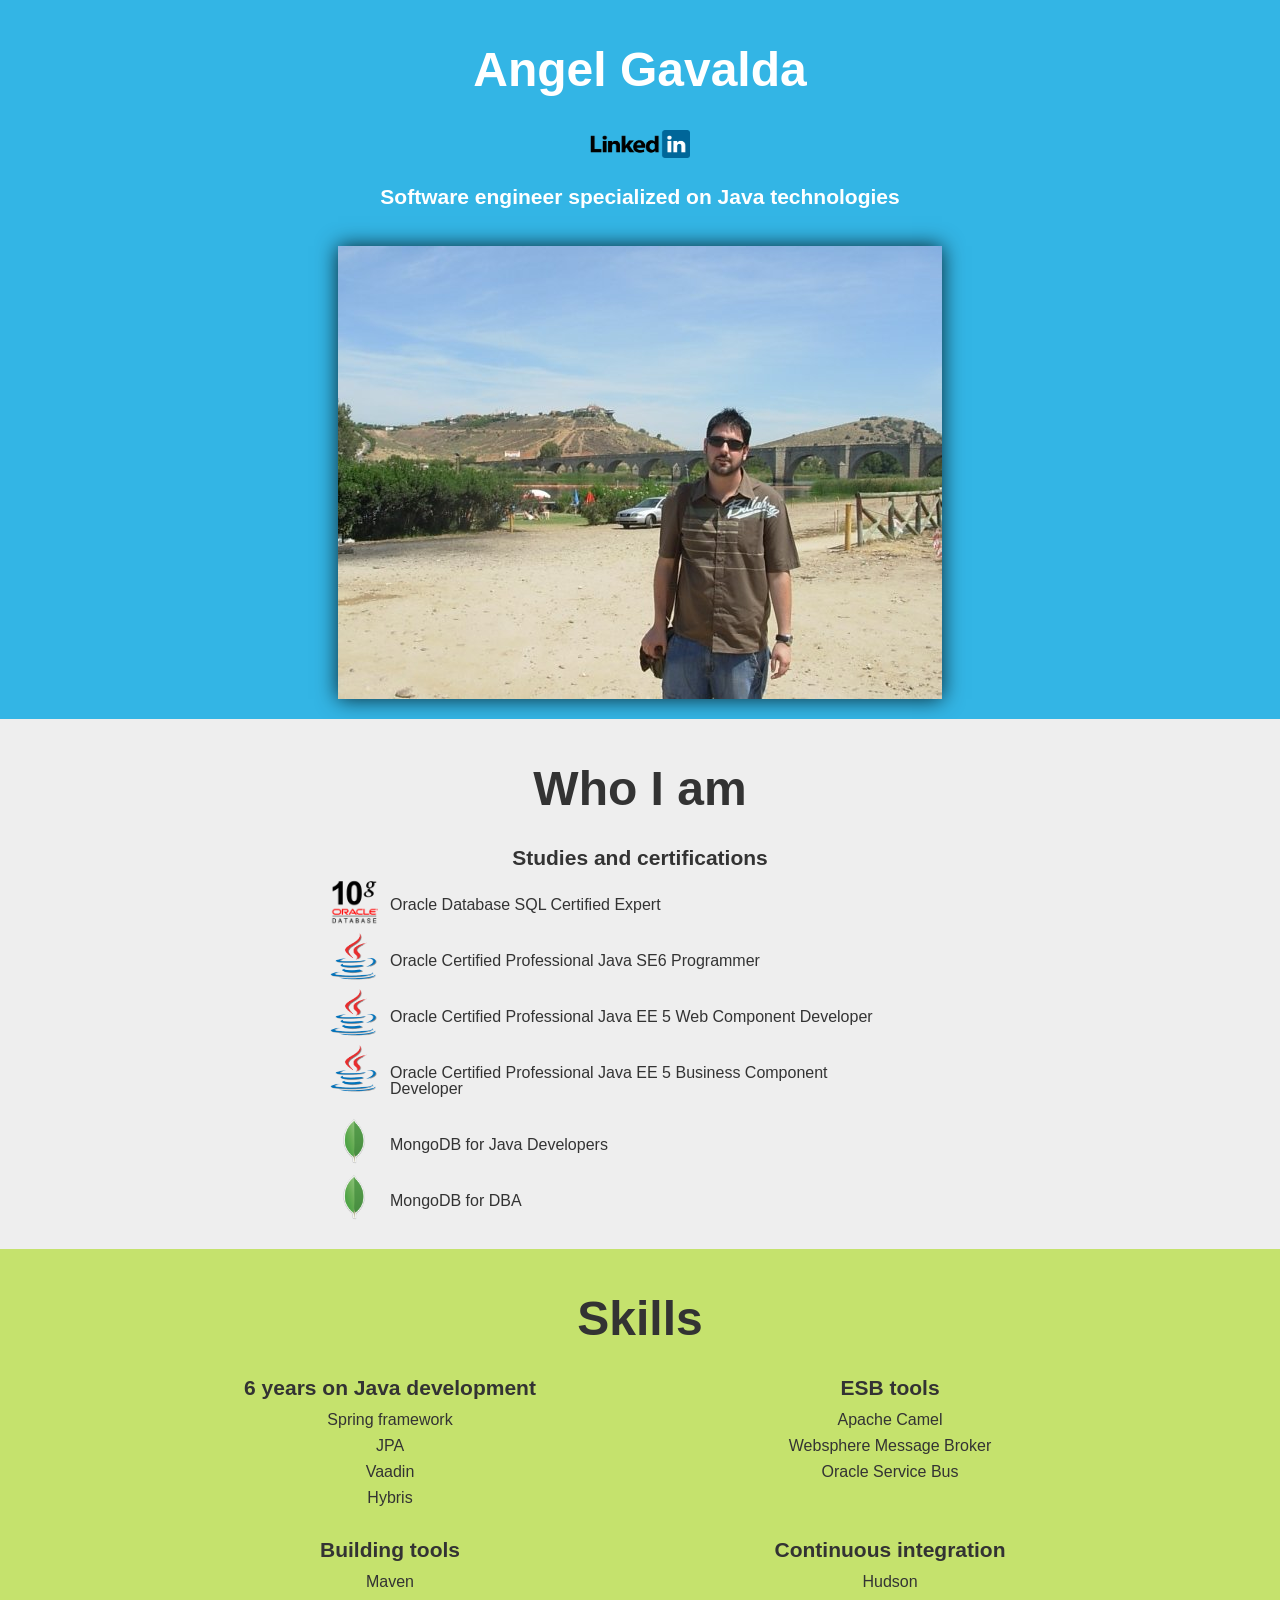
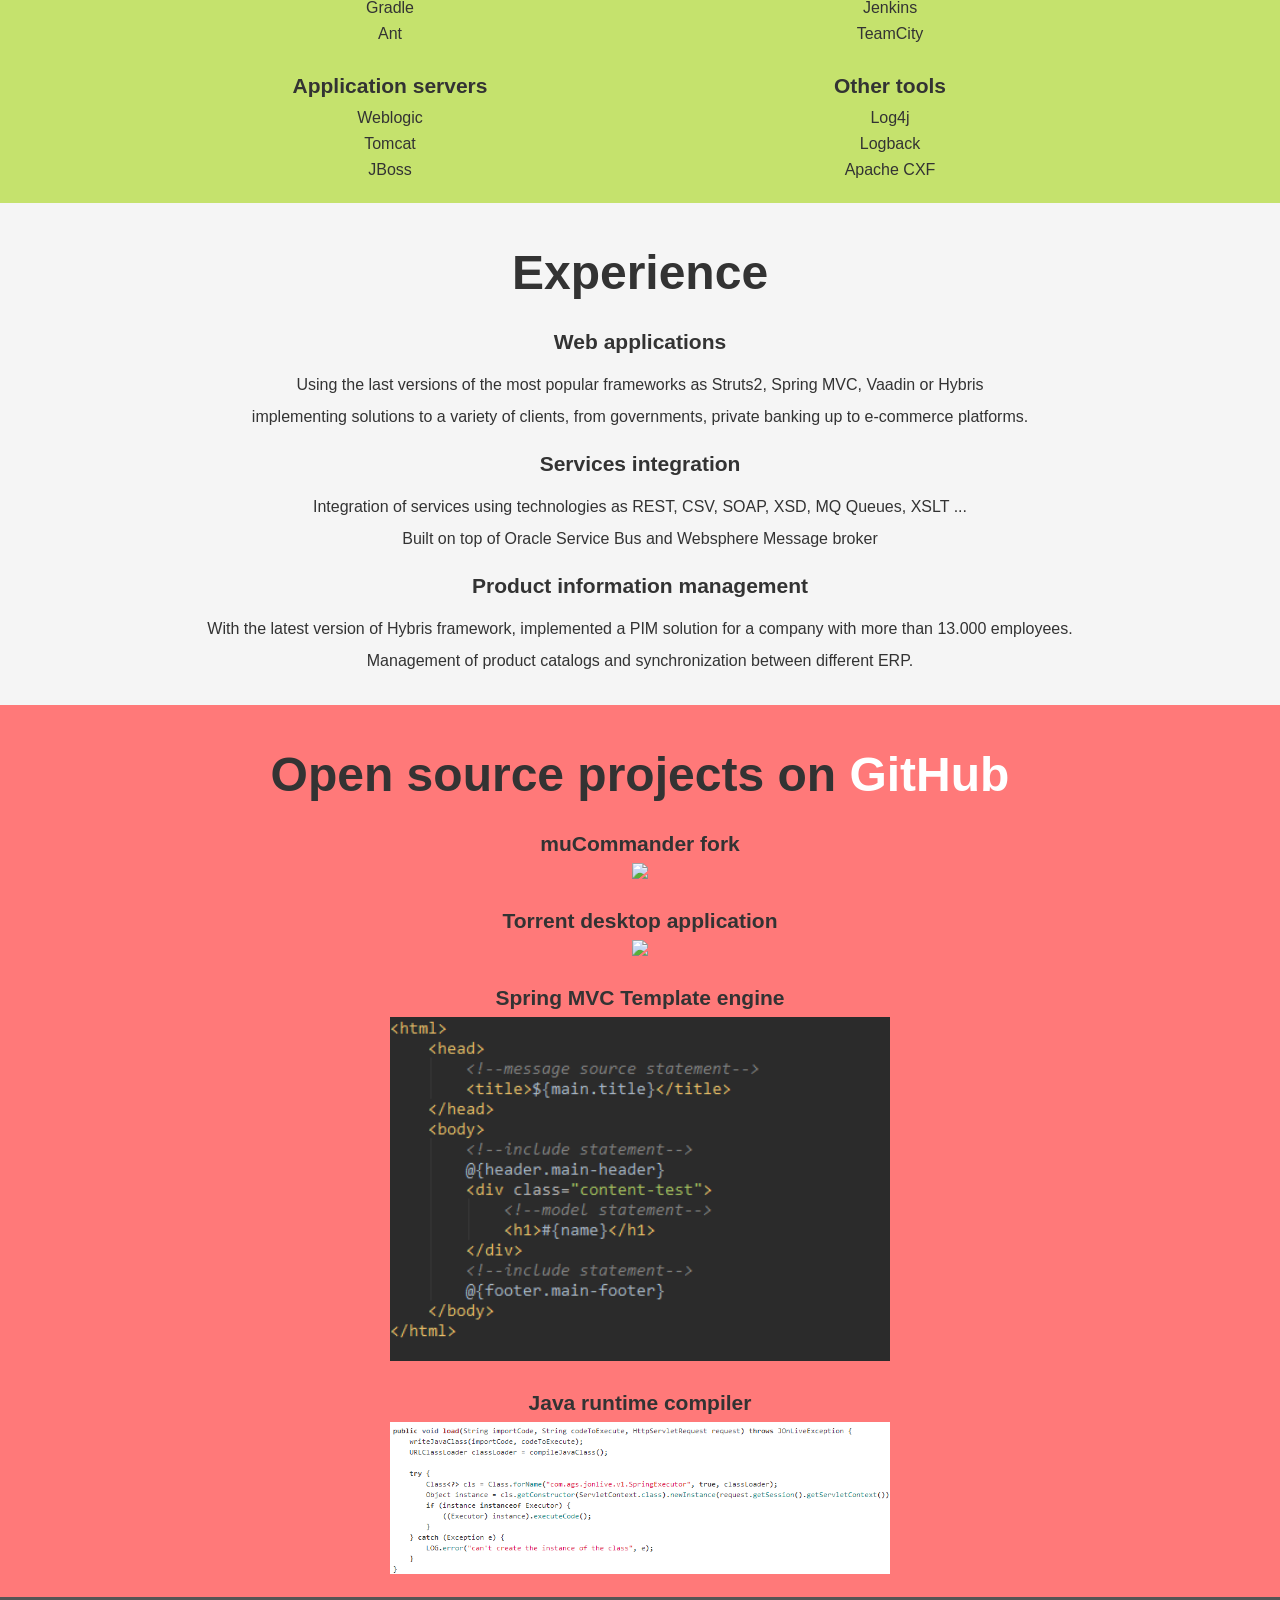
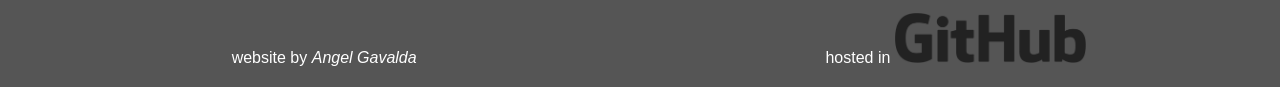
==== commit fc83be9c: "updated profile pic" ====
--- a/index.html
+++ b/index.html
@@ -15,7 +15,7 @@
     </a>
 
     <h2>Software engineer specialized on Java technologies</h2>
-    <img class="shadowed" src="images/gava.jpg" alt="yep, that's me!">
+    <img class="shadowed" src="images/ag.jpg" alt="yep, that's me!">
 </section>
 
 <section class="main-section">
--- a/css/main.css
+++ b/css/main.css
@@ -54,7 +54,7 @@
 }
 
 section.introduction {
-    background-color: #03a9f4;
+    background-color: #33B5E5;
 
 }
 
@@ -170,7 +170,7 @@
 footer {
     width: 100%;
     padding-bottom: 5px;
-    background-color: #444;
+    background-color: #555;
     box-shadow: 0 -4px 2px #e7e3c7;
     color: #FFF
 }
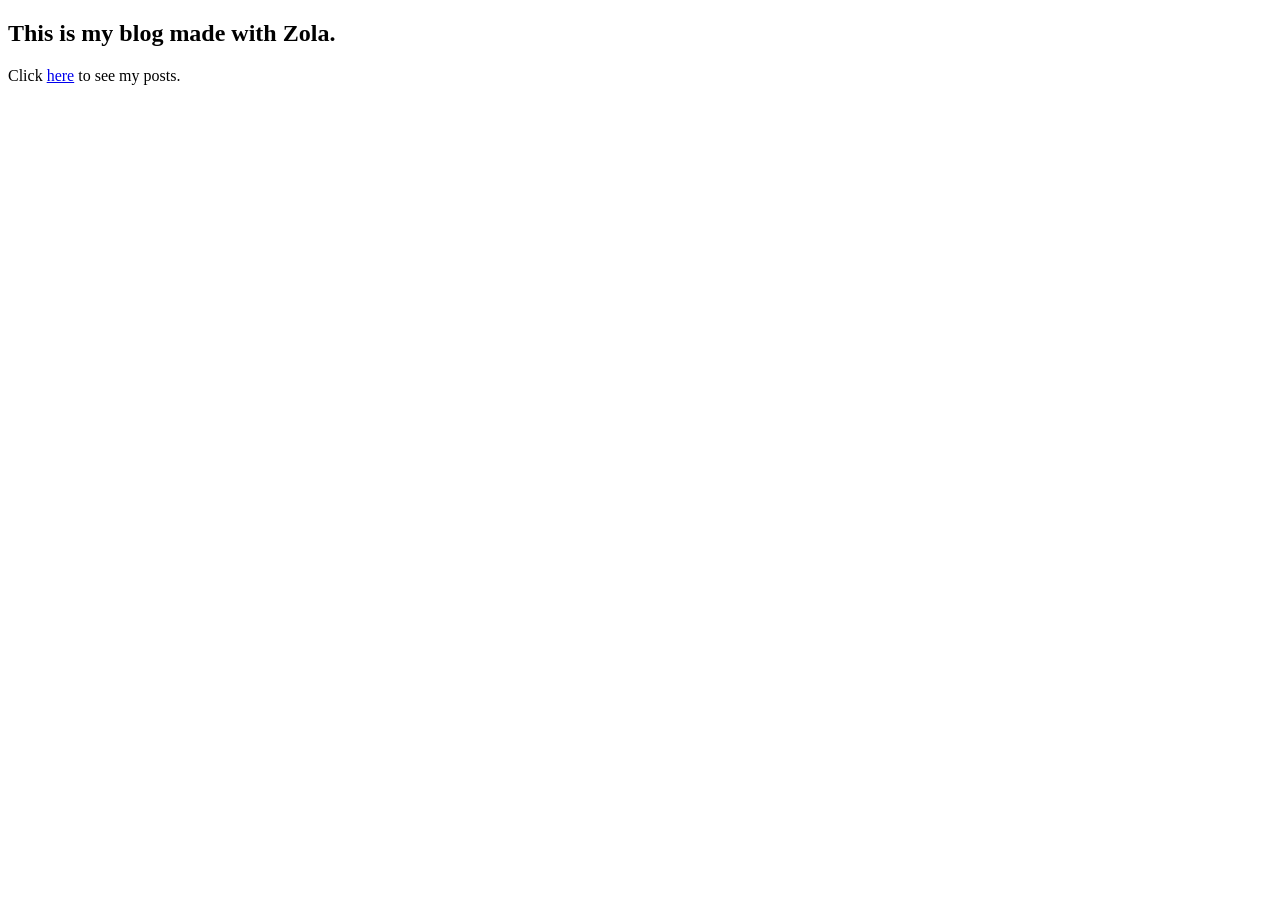
==== commit b0cdf4a9: "Deploy angel-git/angel-git.github.io to angel-git/angel-git.github.io:master" ====
--- a/index.html
+++ b/index.html
@@ -1,179 +1,22 @@
 <!DOCTYPE html>
 <html lang="en">
+
 <head>
-    <meta http-equiv="Content-Type" content="text/html; charset=utf-8"/>
-    <title>Angel GitHub Page</title>
+    <meta charset="utf-8">
+    <title>agavalda.dev</title>
+</head>
 
-    <link type="text/css" href="css/main.css" media="all" rel="stylesheet">
-</head>
 <body>
-
-<section class="introduction">
-    <h1>Angel Gavalda</h1>
-    <a href="https://www.linkedin.com/pub/angel-gavalda/19/62b/7b2">
-        <img class="centered" src="images/logo-linkedin.png" width="100px">
-    </a>
-
-    <h2>Software engineer specialized on Java technologies</h2>
-    <img class="shadowed" src="images/ag.jpg" alt="yep, that's me!">
-</section>
-
-<section class="main-section">
-    <h1>Who I am</h1>
-
-    <h2>Studies and certifications</h2>
-
-
-    <ul class="centered">
-        <li class="sql">Oracle Database SQL Certified Expert</li>
-        <li class="java">Oracle Certified Professional Java SE6 Programmer</li>
-        <li class="java">Oracle Certified Professional Java EE 5 Web Component Developer</li>
-        <li class="java">Oracle Certified Professional Java EE 5 Business Component Developer</li>
-        <li class="mongo">MongoDB for Java Developers</li>
-        <li class="mongo">MongoDB for DBA</li>
-    </ul>
-</section>
-
-<section class="experience">
-    <h1>Skills</h1>
-
-    <div class="row centered">
-        <div class="span-6">
-            <h2>6 years on Java development</h2>
-            <ul class="centered aligned">
-                <li>Spring framework</li>
-                <li>JPA</li>
-                <li>Vaadin</li>
-                <li>Hybris</li>
-            </ul>
-        </div>
-        <div class="span-6">
-            <h2>ESB tools</h2>
-            <ul class="centered aligned">
-                <li>Apache Camel</li>
-                <li>Websphere Message Broker</li>
-                <li>Oracle Service Bus</li>
-            </ul>
-        </div>
-    </div>
-
-    <div class="row centered">
-        <div class="span-6">
-            <h2>Building tools</h2>
-            <ul class="centered aligned">
-                <li>Maven</li>
-                <li>Gradle</li>
-                <li>Ant</li>
-            </ul>
-        </div>
-        <div class="span-6">
-            <h2>Continuous integration</h2>
-            <ul class="centered aligned">
-                <li>Hudson</li>
-                <li>Jenkins</li>
-                <li>TeamCity</li>
-            </ul>
-        </div>
-    </div>
-    <div class="row centered">
-        <div class="span-6">
-            <h2>Application servers</h2>
-            <ul class="centered aligned">
-                <li>Weblogic</li>
-                <li>Tomcat</li>
-                <li>JBoss</li>
-            </ul>
-        </div>
-        <div class="span-6">
-            <h2>Other tools</h2>
-            <ul class="centered aligned">
-                <li>Log4j</li>
-                <li>Logback</li>
-                <li>Apache CXF</li>
-            </ul>
-        </div>
-    </div>
-
-</section>
-
-<section class="projects">
-    <h1>Experience</h1>
-
-    <h2>Web applications</h2>
-    <div class="aligned">
-        <p>Using the last versions of the most popular frameworks as Struts2, Spring MVC, Vaadin or Hybris</p>
-        <p>implementing solutions to a variety of clients, from governments, private banking up to e-commerce platforms.</p>
+<section class="section">
+    <div class="container">
+        
+<h1 class="title">
+    This is my blog made with Zola.
+</h1>
+<p>Click <a href="https://agavalda.dev/blog/">here</a> to see my posts.</p>
 
     </div>
+</section>
+</body>
 
-    <h2>Services integration</h2>
-    <div class="aligned">
-        <p>Integration of services using technologies as REST, CSV, SOAP, XSD, MQ Queues, XSLT ... </p>
-        <p>Built on top of Oracle Service Bus and Websphere Message broker</p>
-    </div>
-
-    <h2>Product information management</h2>
-    <div class="aligned">
-        <p>With the latest version of Hybris framework, implemented a PIM solution for a company with more than 13.000 employees.</p>
-        <p>Management of product catalogs and synchronization between different ERP.</p>
-    </div>
-
-
-</section>
-
-<section class="social">
-    <h1>Open source projects on <a href="https://github.com/angel-git">GitHub</a></h1>
-
-    <h2>muCommander fork</h2>
-
-    <div class="aligned">
-        <a href="https://github.com/angel-git/muCommander">
-            <img class="tile"
-                 src="https://raw.githubusercontent.com/angel-git/muCommander/master/muCommander2013-12-12.png">
-        </a>
-    </div>
-    <h2>Torrent desktop application</h2>
-
-    <div class="aligned">
-        <a href="https://github.com/angel-git/pirate-desktop">
-            <img class="tile"
-                 src="https://raw.githubusercontent.com/angel-git/pirate-desktop/master/image1.png">
-        </a>
-    </div>
-
-
-    <h2>Spring MVC Template engine</h2>
-
-    <div class="aligned">
-        <a href="https://github.com/angel-git/template-spring-mvc">
-            <img class="tile" src="images/template-spring.png">
-        </a>
-    </div>
-
-    <h2>Java runtime compiler</h2>
-
-    <div class="aligned">
-        <a href="https://github.com/angel-git/java-live">
-            <img class="tile" src="images/java-live.png">
-        </a>
-    </div>
-
-
-</section>
-
-
-<footer>
-    <div class="footer-container centered">
-        <div class="footer-container-author">
-            <p>website by <em>Angel Gavalda</em></p>
-        </div>
-        <div class="footer-container-github">
-            <p>hosted in <a href="https://github.com/"><img src="images/GitHub-Logo.png" height="50px"/></a></p>
-        </div>
-    </div>
-</footer>
-
-
-</body>
 </html>
-
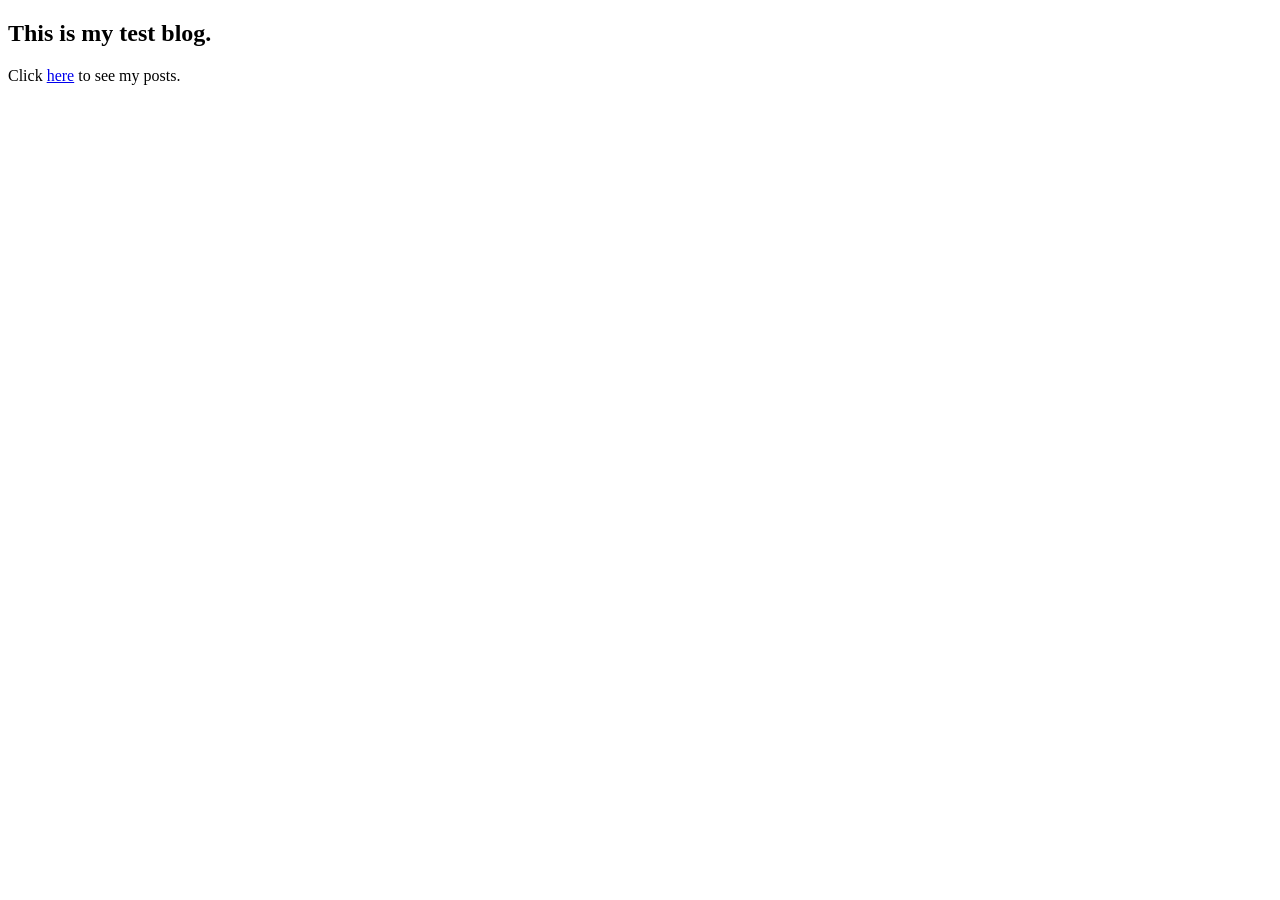
==== commit 06e3f7bd: "Deploy angel-git/angel-git.github.io to angel-git/angel-git.github.io:master" ====
--- a/index.html
+++ b/index.html
@@ -3,7 +3,7 @@
 
 <head>
     <meta charset="utf-8">
-    <title>agavalda.dev</title>
+    <title>MyBlog</title>
 </head>
 
 <body>
@@ -11,7 +11,7 @@
     <div class="container">
         
 <h1 class="title">
-    This is my blog made with Zola.
+    This is my test blog.
 </h1>
 <p>Click <a href="https://agavalda.dev/blog/">here</a> to see my posts.</p>
 
